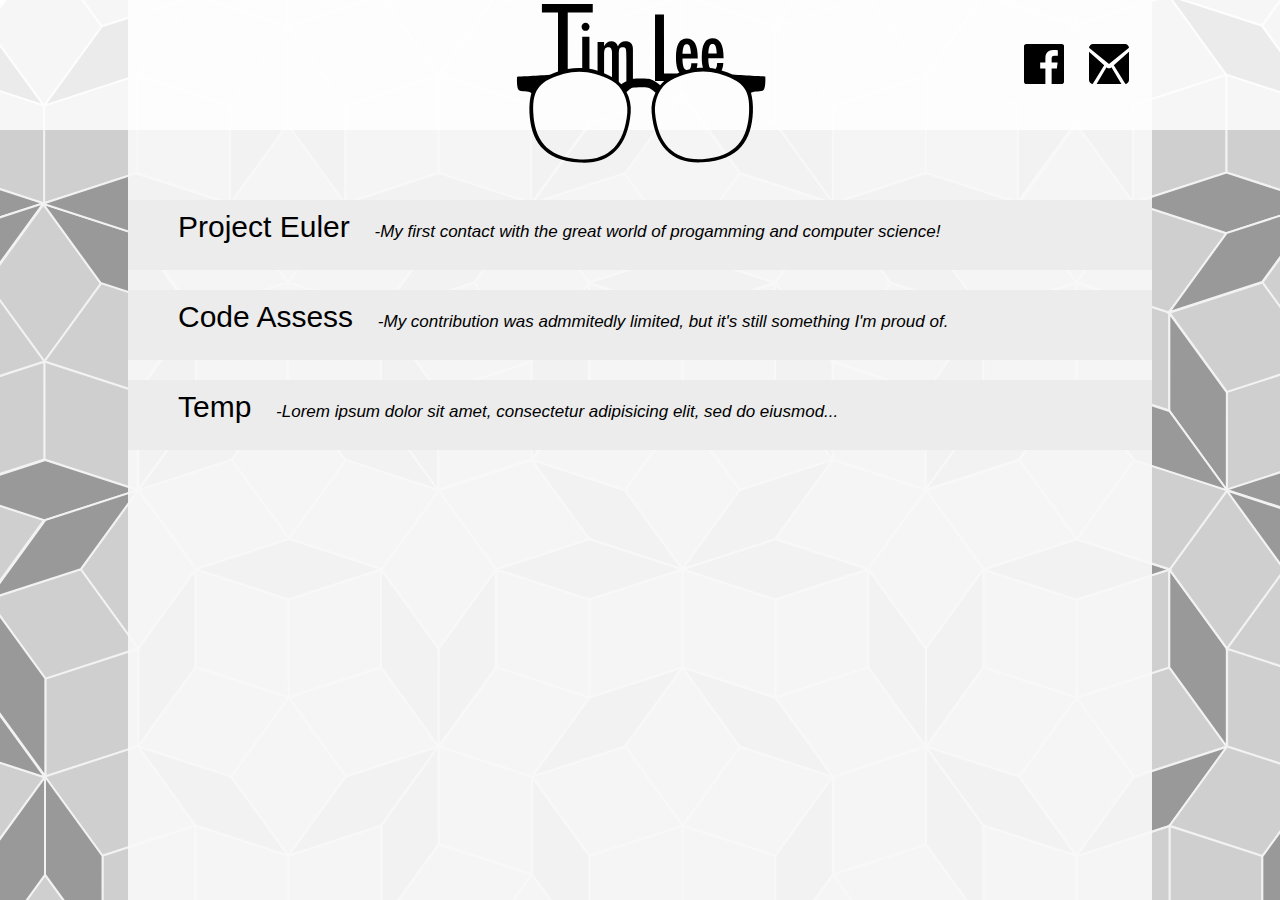
==== index.html @ 13615b74 "Added backdrop" ====
<!DOCTYPE html>
<html>
<head>
	<title>Home</title>
	<script src="jquery-1.11.2.min.js"></script>
	<script src="script.js"></script>
	<link href="stylesheet.css" rel="stylesheet" type="text/css"/>
</head>
<body>
	<div class="heading">
		<svg class="logo" x="0px" y="0px"
			 width="370px" height="180" viewBox="0 0 150 100" style="enable-background:new 0 0 150 100;" xml:space="preserve">
		<path d="M43.188,13.348c-0.433,0.433-0.649,0.946-0.649,1.539c0,0.637,0.21,1.167,0.632,1.588c0.433,0.433,0.957,0.649,1.572,0.649
			c0.615,0,1.139-0.216,1.572-0.649c0.433-0.433,0.649-0.957,0.649-1.572c0-0.604-0.216-1.122-0.649-1.555
			c-0.433-0.433-0.945-0.649-1.538-0.649S43.654,12.916,43.188,13.348z"/>
		<path d="M144.617,42.474c0,0-10.171-0.437-18.252-1.071c-2.009-0.907-4.02-1.65-6.037-2.243c0.539-1.093,0.864-2.488,0.963-4.204
			h-3.456c0,1.621-0.302,2.736-0.904,3.347c-1.012-0.202-2.027-0.345-3.044-0.459c-0.627-1.026-0.945-2.828-0.945-5.432h8.485v-0.466
			c0-7.093-2.014-10.64-6.039-10.64c-2.07,0-3.601,0.854-4.592,2.563c-0.99,1.708-1.485,4.336-1.485,7.882
			c0,1.787,0.12,3.327,0.359,4.622c0.082,0.442,0.185,0.849,0.298,1.238c-1.144,0.003-2.293,0.087-3.445,0.21
			c0.216-0.803,0.369-1.696,0.428-2.722h-3.456c0,1.649-0.314,2.771-0.938,3.375c-0.595,0.136-1.19,0.291-1.788,0.461
			c-1.438-0.325-2.167-2.437-2.167-6.38h8.485v-0.466c0-7.094-2.013-10.64-6.039-10.64c-2.07,0-3.601,0.854-4.592,2.563
			c-0.99,1.709-1.485,4.337-1.485,7.883c0,1.787,0.12,3.327,0.359,4.622c0.24,1.294,0.611,2.362,1.117,3.204
			c0.125,0.208,0.258,0.402,0.398,0.583c-0.382,0.155-0.762,0.298-1.146,0.468h-7.383V8.088h-4.971v36.891h5.133
			c-0.815,0.699-1.568,1.49-2.265,2.342c-1.02-0.814-4.312-3.315-6.56-3.552c-2.119-0.223-6.303-0.256-8.581-0.026V27.226
			c0-1.404-0.363-2.467-1.092-3.188c-0.728-0.721-1.781-1.082-3.161-1.082c-1.772,0-3.14,0.909-4.102,2.727
			c-0.646-1.818-1.874-2.727-3.684-2.727c-1.658,0-2.988,0.909-3.987,2.727v-2.407h-3.627v16.057c-1.51-0.472-3.01-0.83-4.503-1.087
			v-17.83h-4.022v17.381c-2.7-0.135-5.377,0.055-8.039,0.549V6.989h13.897V2.163H20.51v4.827h8.937v32.763
			c-1.507,0.505-3.011,1.097-4.513,1.775c-8.081,0.634-18.252,1.071-18.252,1.071s-0.376,6.146,0.967,7.465
			c1.197,1.172,5.318,0.361,6.996,1.575c-0.761,2.858-1.27,6.641-1.069,10.812c0.725,15.077,7.284,26.661,28.009,27.875
			c16.141,0.944,26.57-8.118,28.266-27.875c0.326-3.826-0.57-7.828-2.349-11.298c1.042-0.968,2.557-2.27,3.283-2.385
			c2.174-0.346,6.628-0.387,8.806-0.062c0.848,0.126,2.83,1.701,4.011,2.694c-1.652,3.382-2.468,7.237-2.153,10.926
			c1.695,19.757,12.125,28.819,28.266,27.875c20.725-1.214,27.283-12.798,28.008-27.875c0.201-4.172-0.307-7.953-1.067-10.812
			c1.677-1.214,5.799-0.403,6.995-1.575C144.994,48.62,144.617,42.474,144.617,42.474z M113.66,25.578
			c0.323-0.738,0.867-1.106,1.631-1.106c0.751,0,1.294,0.368,1.632,1.106c0.323,0.66,0.562,2.045,0.717,4.155h-4.698
			C113.098,27.623,113.336,26.237,113.66,25.578z M99.319,25.723c0.323-0.738,0.867-1.107,1.631-1.107
			c0.751,0,1.295,0.369,1.632,1.107c0.323,0.66,0.562,2.045,0.718,4.155h-4.699C98.757,27.768,98.995,26.382,99.319,25.723z
			 M63.213,29.934c0-1.442,0.152-2.419,0.456-2.933c0.316-0.527,0.911-0.79,1.785-0.79c0.771,0,1.291,0.257,1.557,0.77
			c0.278,0.502,0.418,1.486,0.418,6.074v12.12c-1.047,0.568-2.087,1.192-2.85,1.666c-0.433-0.487-0.891-0.943-1.365-1.376V29.934z
			 M55.049,29.934c0-1.354,0.176-2.313,0.532-2.878c0.354-0.563,0.948-0.845,1.784-0.845c0.393,0,0.722,0.065,0.987,0.197
			c0.266,0.132,0.481,0.342,0.645,0.63c0.165,0.289,0.282,0.67,0.352,1.147c0.07,0.477,0.104,1.06,0.104,1.749V42.74l0.43,0.357
			c-1.624-0.937-3.235-1.744-4.834-2.424V29.934z M67.95,62.491c-1.573,18.467-11.258,26.938-26.243,26.055
			c-19.242-1.135-25.332-11.963-26.005-26.055c-0.332-6.93,0.781-11.262,3.381-14.332c0.094-0.1,0.183-0.206,0.28-0.299
			c0.569-0.547,1.219-1.154,1.894-1.752c0.905-0.686,1.916-1.304,3.043-1.878c11.411-5.805,22.486-6.149,35.095,0.567
			C65.15,47.862,68.53,55.642,67.95,62.491z M135.598,62.366c-0.672,14.092-6.762,24.92-26.004,26.055
			c-14.986,0.883-24.67-7.588-26.244-26.055c-0.58-6.85,2.801-14.629,8.555-17.694c12.609-6.716,23.686-6.372,35.096-0.567
			c1.127,0.574,2.139,1.192,3.043,1.878c0.676,0.598,1.324,1.205,1.895,1.752c0.098,0.093,0.186,0.199,0.279,0.299
			C134.816,51.104,135.93,55.437,135.598,62.366z"/>
		</svg>
		
		<a href="https://facebook.com" target="_blank" style="text-decoration:none">
		<svg class="icon" x="0px" y="0px" width="40px" height="40px" viewBox="0 0 50 50" enable-background="new 0 0 266.893 266.895" xml:space="preserve">
			<path id="Blue_1_" fill="#000000" d="M47.297,50.059c1.524,0,2.762-1.237,2.762-2.762V2.763C50.059,1.237,48.821,0,47.297,0H2.763
				C1.236,0,0,1.237,0,2.763v44.534c0,1.524,1.236,2.762,2.763,2.762H47.297z"/>
			<path id="f" fill="#FFFFFF" d="M34.54,50.059V30.674h6.507l0.975-7.555H34.54v-4.824c0-2.187,0.607-3.678,3.745-3.678l3.998-0.001
				V7.858c-0.69-0.092-3.065-0.297-5.827-0.297c-5.769,0-9.719,3.521-9.719,9.986v5.572h-6.522v7.555h6.522v19.385H34.54z"/>
		</svg>
		</a>
		
		<svg class="icon" width="40px" height="40px" x="0px" y="0px" viewBox="0 0 50 50" enable-background="new 0 0 50 50" xml:space="preserve">

		<g>
			<path d="M50,45c0,2.75-2.25,5-5,5H5c-2.75,0-5-2.25-5-5V5c0-2.75,2.25-5,5-5h40c2.75,0,5,2.25,5,5V45z"/>
		</g>
		<path fill="#FFFFFF" d="M50,9.602L49.998,4.6L24.99,25.082L-0.001,4.6v5.002L19,26.5L4.609,50h4.898l12.388-20.994
			c0.583,0.742,1.85,1.389,3.105,1.389c1.451,0,2.748-0.939,3.074-1.402L40.5,49.998h5.041L31,26.5L50,9.602z"/>
		</svg>
		
	</div>
	<div class="content">
	</div>
	<div id="one" class="section">
		<span class="title">Project Euler</span> -My first contact with the great world of progamming and computer science!
	</div>
	<div id="subOne" class="subsection">
		<script class="gist" src="https://gist.github.com/TimLeeTY/25d70cd4b3f6c89ab9db.js"></script>
		<p class="subtext">
			Lorem ipsum dolor sit amet, consectetur adipisicing elit, sed do eiusmod tempor incididunt ut labore et dolore magna aliqua. Ut enim ad minim veniam, quis nostrud exercitation ullamco laboris nisi ut aliquip ex ea commodo consequat. Duis aute irure dolor in reprehenderit in voluptate velit esse cillum dolore eu fugiat nulla pariatur. Excepteur sint occaecat cupidatat non proident, sunt in culpa qui officia deserunt mollit anim id est laborum.
		</p>
	</div>
	<div id="two" class="section">
		<span class="title">Code Assess</span> -My contribution was admmitedly limited, but it's still something I'm proud of.
	</div>
	<div id="subTwo" class="subsection">
		<p class="subtext">
			Lorem ipsum dolor sit amet, consectetur adipisicing elit, sed do eiusmod tempor incididunt ut labore et dolore magna aliqua. Ut enim ad minim veniam, quis nostrud exercitation ullamco laboris nisi ut aliquip ex ea commodo consequat. Duis aute irure dolor in reprehenderit in voluptate velit esse cillum dolore eu fugiat nulla pariatur. Excepteur sint occaecat cupidatat non proident, sunt in culpa qui officia deserunt mollit anim id est laborum.
		</p>
	</div>
	<div id="three" class="section">
		<span class="title">Temp</span> -Lorem ipsum dolor sit amet, consectetur adipisicing elit, sed do eiusmod...
	</div>
	<div id="subThree" class="subsection">
		<p class="subtext">
			Lorem ipsum dolor sit amet, consectetur adipisicing elit, sed do eiusmod tempor incididunt ut labore et dolore magna aliqua. Ut enim ad minim veniam, quis nostrud exercitation ullamco laboris nisi ut aliquip ex ea commodo consequat. Duis aute irure dolor in reprehenderit in voluptate velit esse cillum dolore eu fugiat nulla pariatur. Excepteur sint occaecat cupidatat non proident, sunt in culpa qui officia deserunt mollit anim id est laborum.
		</p>
	</div>
	

</body>	
</html>
---- stylesheet.css ----
body{
	 background-image:url("backdrop.svg");
	 background-size:;
	 margin:0px;
	 color:rgba(0,0,0);
	 
}
div.heading {
	background-color: rgba(255,255,255,0.8);
	height: 100px;
	width: 100%;
	text-align: right;
	font-family: 'Lobster' , Cursive;
	font-size:60px;
	color:rgba(0,0,0);
	padding-top:30px;
	position:fixed;
	top:0 ;
	z-index:1;
}

svg.logo {
	position:fixed;
	z-index:2;
	left:0;
	right:0;
	margin:auto;
	top:0;
}
svg.icon{
	z-index:2;
	position:relative;
	right:11%;
	margin-right:10px;

}
div.content{
	z-index:0;
	width:80%;
	height:100%;
	position:fixed;
	left:0;
	right:0;	
	top:0;
	margin:auto;
	background-color:rgba(248,248,248,0.94);
}
div.section{
	background-color: #ECECEC;
	height: 60px;
	width:80%;
	font-family: Sans-Serif;
	font-style: italic;
	font-size: 17px;
	padding:10px 0px 0px 0px;
	position:relative;
	top: 180px;
	left:0;
	right:0;
	margin:auto;
	margin-top:20px;
	cursor: pointer;
}
div.subsection{
	background-color: #ECECEC;
	height: auto;
	padding:10px 0px 10px 0px;
	width:80%;
	font-family: Sans-Serif;
	font-size: 17px;
	font-style: normal;
	position:relative;
	top: 180px;
	left:0;
	right:0;
	margin:auto;
}
.gist{
	width: 800px;
	margin: auto;
}
span.title {
	font-style: normal;
	font-family: 'Futura', Sans-Serif;
	font-size: 30px;
	margin:0px 20px 0px 50px;
}
p.subtext{
	margin-right:100px;
	margin-left:50px;

}
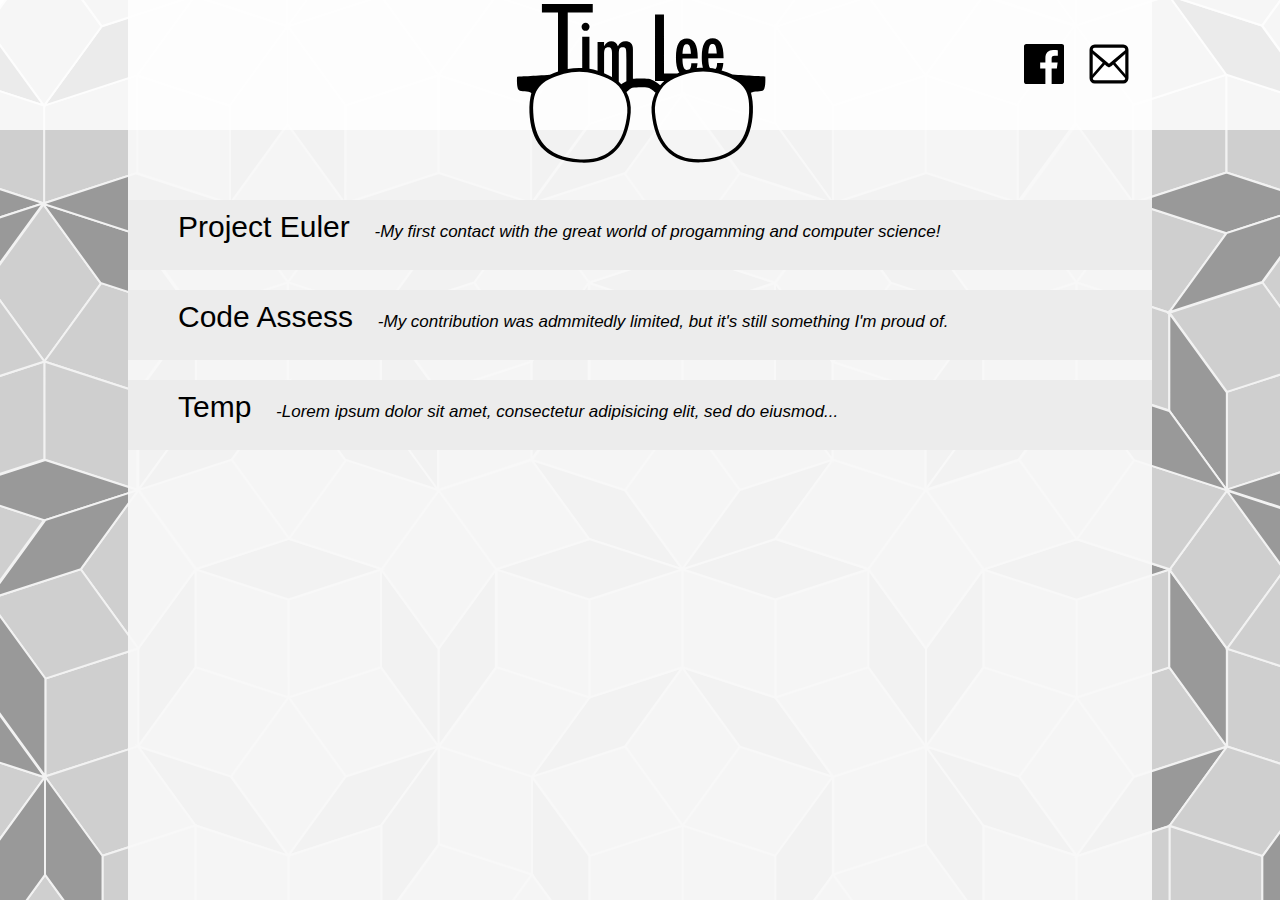
==== commit ea9cbc3c: "Mail icon change" ====
--- a/index.html
+++ b/index.html
@@ -57,13 +57,18 @@
 		</a>
 		
 		<svg class="icon" width="40px" height="40px" x="0px" y="0px" viewBox="0 0 50 50" enable-background="new 0 0 50 50" xml:space="preserve">
-
-		<g>
-			<path d="M50,45c0,2.75-2.25,5-5,5H5c-2.75,0-5-2.25-5-5V5c0-2.75,2.25-5,5-5h40c2.75,0,5,2.25,5,5V45z"/>
-		</g>
-		<path fill="#FFFFFF" d="M50,9.602L49.998,4.6L24.99,25.082L-0.001,4.6v5.002L19,26.5L4.609,50h4.898l12.388-20.994
-			c0.583,0.742,1.85,1.389,3.105,1.389c1.451,0,2.748-0.939,3.074-1.402L40.5,49.998h5.041L31,26.5L50,9.602z"/>
+			<g>
+				<path fill="#FFFFFF" d="M47.35,42.881c0,2.458-2.012,4.47-4.47,4.47H7.12c-2.458,0-4.47-2.012-4.47-4.47V7.12
+					c0-2.458,2.011-4.47,4.47-4.47h35.76c2.458,0,4.47,2.011,4.47,4.47V42.881z"/>
+				<path fill="none" stroke="#000000" stroke-width="4" stroke-miterlimit="10" d="M47.35,42.881c0,2.458-2.012,4.47-4.47,4.47H7.12
+					c-2.458,0-4.47-2.012-4.47-4.47V7.12c0-2.458,2.011-4.47,4.47-4.47h35.76c2.458,0,4.47,2.011,4.47,4.47V42.881z"/>
+			</g>
+			<path d="M32.83,23.44l14.52-12.951V6.017L25,24.781L2.649,6.017v4.472l14.52,12.951L2.047,40.846l1.213,3.52l16.618-18.854
+				c0.521,0.663,3.998,3.566,5.121,3.567l0,0c0,0,0,0,0,0l0,0l0,0c1.123-0.001,4.6-2.904,5.121-3.567l16.617,18.854l1.214-3.52
+				L32.83,23.44z"/>
+			<line x1="40.5" y1="49.998" x2="45.541" y2="49.998"/>
 		</svg>
+			
 		
 	</div>
 	<div class="content">
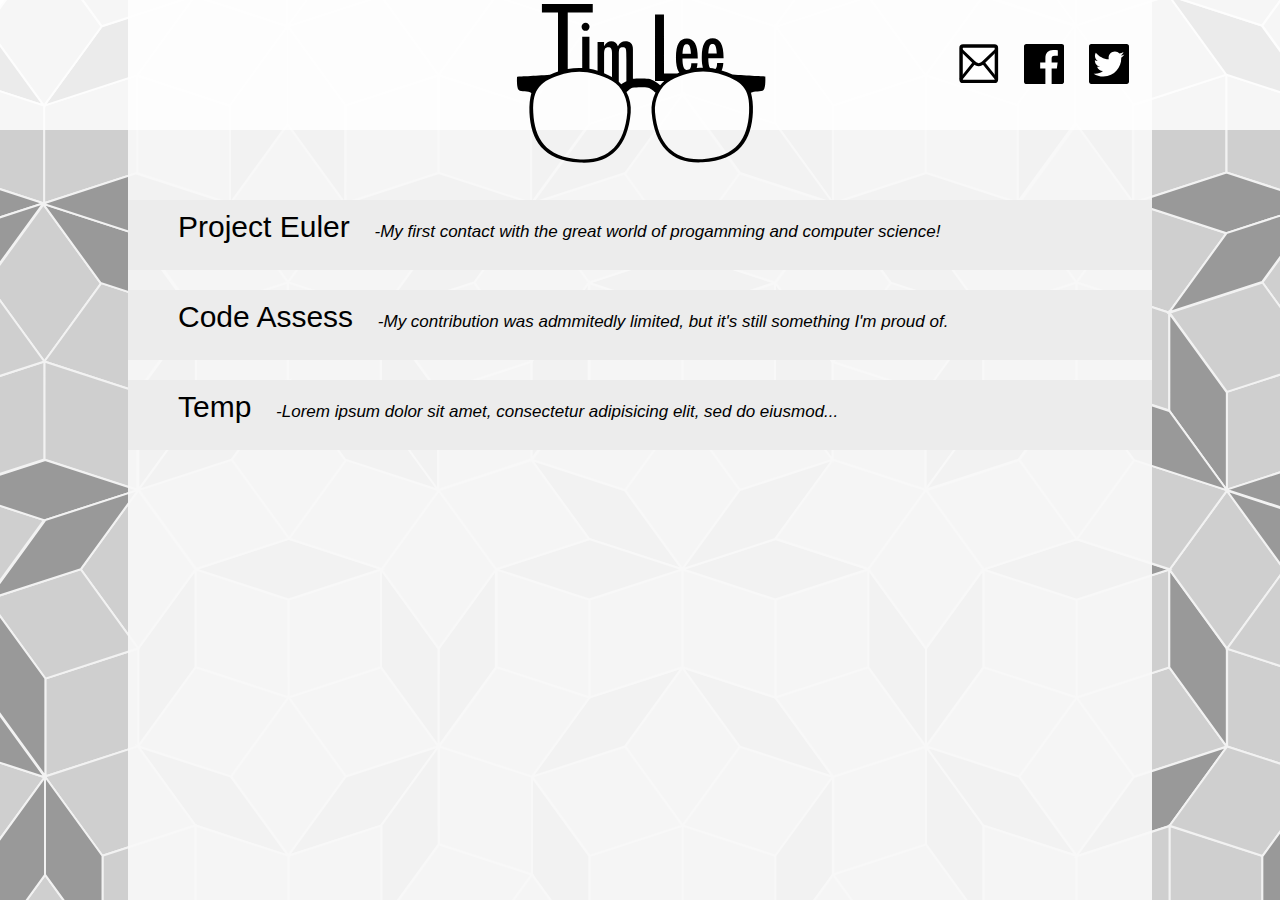
==== commit 2df0b574: "Added twitter icon" ====
--- a/index.html
+++ b/index.html
@@ -46,8 +46,20 @@
 			c1.127,0.574,2.139,1.192,3.043,1.878c0.676,0.598,1.324,1.205,1.895,1.752c0.098,0.093,0.186,0.199,0.279,0.299
 			C134.816,51.104,135.93,55.437,135.598,62.366z"/>
 		</svg>
-		
-		<a href="https://facebook.com" target="_blank" style="text-decoration:none">
+		<a href="mailto:timmylee0919@gmail.com" target="_blank" class="icon">
+		<svg class="icon" width="40px" height="40px" x="0px" y="0px" viewBox="0 0 50 50" enable-background="new 0 0 50 50" xml:space="preserve">
+			<g>
+				<path id="Blue_1_" fill="#FFFFFF" stroke="#000000" stroke-width="4.3" stroke-miterlimit="10" d="M44.332,46.691
+					c1.348,0,2.44-1.094,2.44-2.438V4.93c0-1.348-1.093-2.44-2.44-2.44H5.011c-1.349,0-2.44,1.092-2.44,2.44v39.324
+					c0,1.344,1.091,2.438,2.44,2.438H44.332z"/>
+			</g>
+			<path d="M32.829,23.461L47.902,8.79V3.724L29.201,21.603c0,0-2.566,2.362-4.529,2.421c-1.963-0.059-4.529-2.421-4.529-2.421
+				L1.442,3.724V8.79l15.073,14.671L0.817,43.178l1.26,3.987l17.251-21.358c0,0,2.448,1.951,5.316,2.007
+				c2.868-0.056,5.372-2.007,5.372-2.007l17.252,21.358l1.26-3.987L32.829,23.461z"/>
+			<line x1="40.5" y1="49.998" x2="45.541" y2="49.998"/>
+		</svg>
+		</a>
+		<a href="https://facebook.com" target="_blank" class="icon">
 		<svg class="icon" x="0px" y="0px" width="40px" height="40px" viewBox="0 0 50 50" enable-background="new 0 0 266.893 266.895" xml:space="preserve">
 			<path id="Blue_1_" fill="#000000" d="M47.297,50.059c1.524,0,2.762-1.237,2.762-2.762V2.763C50.059,1.237,48.821,0,47.297,0H2.763
 				C1.236,0,0,1.237,0,2.763v44.534c0,1.524,1.236,2.762,2.763,2.762H47.297z"/>
@@ -55,20 +67,21 @@
 				V7.858c-0.69-0.092-3.065-0.297-5.827-0.297c-5.769,0-9.719,3.521-9.719,9.986v5.572h-6.522v7.555h6.522v19.385H34.54z"/>
 		</svg>
 		</a>
+		<svg class="icon" width="40px" height="40px" x="0px" y="0px" viewBox="0 0 200 200" enable-background="new 0 0 50 50" xml:space="preserve">
+		<path id="Blue_1_" fill="#000000" d="M188.967,200c6.086,0,11.033-4.939,11.033-11.034V11.04C200,4.941,195.053,0,188.967,0H11.04
+			C4.939,0,0,4.941,0,11.04v177.926C0,195.061,4.939,200,11.04,200H188.967z"/>
+		<path fill="#FFFFFF" d="M176.788,52.369c-5.65,2.506-11.723,4.2-18.096,4.961c6.506-3.899,11.5-10.074,13.854-17.432
+			c-6.088,3.611-12.83,6.233-20.008,7.646c-5.748-6.124-13.936-9.95-22.998-9.95c-17.402,0-31.508,14.107-31.508,31.507
+			c0,2.47,0.277,4.874,0.814,7.18C72.66,74.969,49.443,62.425,33.904,43.362c-2.712,4.653-4.266,10.066-4.266,15.84
+			c0,10.931,5.562,20.575,14.017,26.226c-5.165-0.164-10.023-1.581-14.271-3.941c-0.002,0.132-0.003,0.263-0.003,0.396
+			c0,15.266,10.861,28.002,25.275,30.896c-2.645,0.719-5.428,1.104-8.302,1.104c-2.03,0-4.004-0.197-5.928-0.564
+			c4.009,12.518,15.646,21.627,29.433,21.883c-10.783,8.449-24.369,13.486-39.13,13.486c-2.543,0-5.051-0.148-7.516-0.439
+			c13.944,8.939,30.506,14.156,48.298,14.156c57.957,0,89.646-48.012,89.646-89.648c0-1.366-0.029-2.726-0.09-4.076
+			C167.222,64.237,172.563,58.688,176.788,52.369z"/>
+		</svg>
 		
-		<svg class="icon" width="40px" height="40px" x="0px" y="0px" viewBox="0 0 50 50" enable-background="new 0 0 50 50" xml:space="preserve">
-			<g>
-				<path fill="#FFFFFF" d="M47.35,42.881c0,2.458-2.012,4.47-4.47,4.47H7.12c-2.458,0-4.47-2.012-4.47-4.47V7.12
-					c0-2.458,2.011-4.47,4.47-4.47h35.76c2.458,0,4.47,2.011,4.47,4.47V42.881z"/>
-				<path fill="none" stroke="#000000" stroke-width="4" stroke-miterlimit="10" d="M47.35,42.881c0,2.458-2.012,4.47-4.47,4.47H7.12
-					c-2.458,0-4.47-2.012-4.47-4.47V7.12c0-2.458,2.011-4.47,4.47-4.47h35.76c2.458,0,4.47,2.011,4.47,4.47V42.881z"/>
-			</g>
-			<path d="M32.83,23.44l14.52-12.951V6.017L25,24.781L2.649,6.017v4.472l14.52,12.951L2.047,40.846l1.213,3.52l16.618-18.854
-				c0.521,0.663,3.998,3.566,5.121,3.567l0,0c0,0,0,0,0,0l0,0l0,0c1.123-0.001,4.6-2.904,5.121-3.567l16.617,18.854l1.214-3.52
-				L32.83,23.44z"/>
-			<line x1="40.5" y1="49.998" x2="45.541" y2="49.998"/>
-		</svg>
-			
+		
+		
 		
 	</div>
 	<div class="content">
--- a/stylesheet.css
+++ b/stylesheet.css
@@ -32,7 +32,9 @@
 	position:relative;
 	right:11%;
 	margin-right:10px;
-
+}
+a.icon{
+	text-decoration:none;
 }
 div.content{
 	z-index:0;
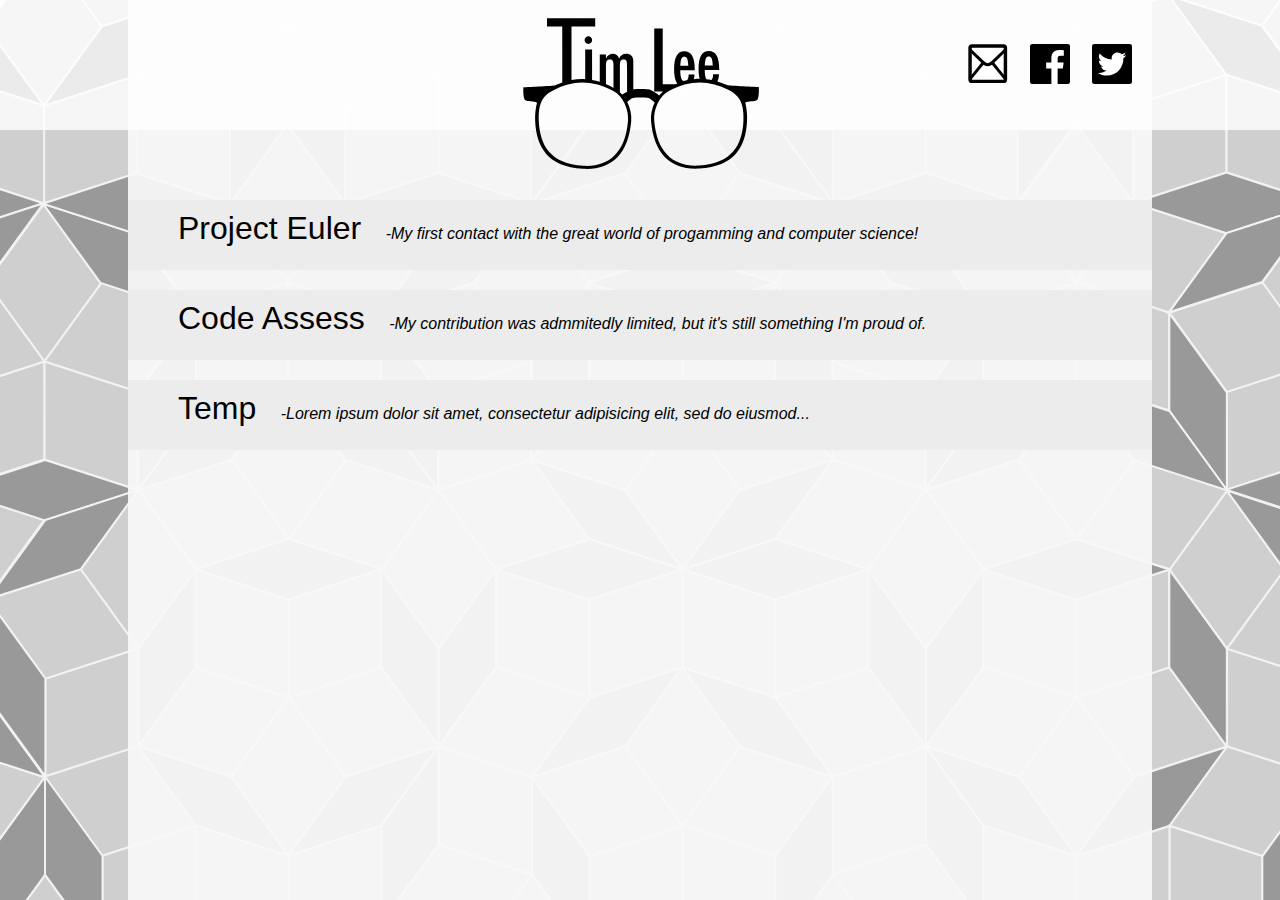
==== commit 1a2a29a0: "em font size" ====
--- a/index.html
+++ b/index.html
@@ -9,7 +9,7 @@
 <body>
 	<div class="heading">
 		<svg class="logo" x="0px" y="0px"
-			 width="370px" height="180" viewBox="0 0 150 100" style="enable-background:new 0 0 150 100;" xml:space="preserve">
+			 width="20%" height="180" viewBox="0 0 150 100" style="enable-background:new 0 0 150 100;" xml:space="preserve">
 		<path d="M43.188,13.348c-0.433,0.433-0.649,0.946-0.649,1.539c0,0.637,0.21,1.167,0.632,1.588c0.433,0.433,0.957,0.649,1.572,0.649
 			c0.615,0,1.139-0.216,1.572-0.649c0.433-0.433,0.649-0.957,0.649-1.572c0-0.604-0.216-1.122-0.649-1.555
 			c-0.433-0.433-0.945-0.649-1.538-0.649S43.654,12.916,43.188,13.348z"/>
@@ -49,7 +49,7 @@
 		<a href="mailto:timmylee0919@gmail.com" target="_blank" class="icon">
 		<svg class="icon" width="40px" height="40px" x="0px" y="0px" viewBox="0 0 50 50" enable-background="new 0 0 50 50" xml:space="preserve">
 			<g>
-				<path id="Blue_1_" fill="#FFFFFF" stroke="#000000" stroke-width="4.3" stroke-miterlimit="10" d="M44.332,46.691
+				<path fill="#FFFFFF" stroke="#000000" stroke-width="4.3" stroke-miterlimit="10" d="M44.332,46.691
 					c1.348,0,2.44-1.094,2.44-2.438V4.93c0-1.348-1.093-2.44-2.44-2.44H5.011c-1.349,0-2.44,1.092-2.44,2.44v39.324
 					c0,1.344,1.091,2.438,2.44,2.438H44.332z"/>
 			</g>
@@ -61,23 +61,23 @@
 		</a>
 		<a href="https://facebook.com" target="_blank" class="icon">
 		<svg class="icon" x="0px" y="0px" width="40px" height="40px" viewBox="0 0 50 50" enable-background="new 0 0 266.893 266.895" xml:space="preserve">
-			<path id="Blue_1_" fill="#000000" d="M47.297,50.059c1.524,0,2.762-1.237,2.762-2.762V2.763C50.059,1.237,48.821,0,47.297,0H2.763
+			<path fill="#000000" d="M47.297,50.059c1.524,0,2.762-1.237,2.762-2.762V2.763C50.059,1.237,48.821,0,47.297,0H2.763
 				C1.236,0,0,1.237,0,2.763v44.534c0,1.524,1.236,2.762,2.763,2.762H47.297z"/>
 			<path id="f" fill="#FFFFFF" d="M34.54,50.059V30.674h6.507l0.975-7.555H34.54v-4.824c0-2.187,0.607-3.678,3.745-3.678l3.998-0.001
 				V7.858c-0.69-0.092-3.065-0.297-5.827-0.297c-5.769,0-9.719,3.521-9.719,9.986v5.572h-6.522v7.555h6.522v19.385H34.54z"/>
 		</svg>
 		</a>
 		<svg class="icon" width="40px" height="40px" x="0px" y="0px" viewBox="0 0 200 200" enable-background="new 0 0 50 50" xml:space="preserve">
-		<path id="Blue_1_" fill="#000000" d="M188.967,200c6.086,0,11.033-4.939,11.033-11.034V11.04C200,4.941,195.053,0,188.967,0H11.04
+		<path fill="#000000" d="M188.967,200c6.086,0,11.033-4.939,11.033-11.034V11.04C200,4.941,195.053,0,188.967,0H11.04
 			C4.939,0,0,4.941,0,11.04v177.926C0,195.061,4.939,200,11.04,200H188.967z"/>
-		<path fill="#FFFFFF" d="M176.788,52.369c-5.65,2.506-11.723,4.2-18.096,4.961c6.506-3.899,11.5-10.074,13.854-17.432
-			c-6.088,3.611-12.83,6.233-20.008,7.646c-5.748-6.124-13.936-9.95-22.998-9.95c-17.402,0-31.508,14.107-31.508,31.507
-			c0,2.47,0.277,4.874,0.814,7.18C72.66,74.969,49.443,62.425,33.904,43.362c-2.712,4.653-4.266,10.066-4.266,15.84
-			c0,10.931,5.562,20.575,14.017,26.226c-5.165-0.164-10.023-1.581-14.271-3.941c-0.002,0.132-0.003,0.263-0.003,0.396
-			c0,15.266,10.861,28.002,25.275,30.896c-2.645,0.719-5.428,1.104-8.302,1.104c-2.03,0-4.004-0.197-5.928-0.564
-			c4.009,12.518,15.646,21.627,29.433,21.883c-10.783,8.449-24.369,13.486-39.13,13.486c-2.543,0-5.051-0.148-7.516-0.439
-			c13.944,8.939,30.506,14.156,48.298,14.156c57.957,0,89.646-48.012,89.646-89.648c0-1.366-0.029-2.726-0.09-4.076
-			C167.222,64.237,172.563,58.688,176.788,52.369z"/>
+		<path fill="#FFFFFF" d="M171.258,55.799c-5.243,2.326-10.878,3.898-16.792,4.604c6.037-3.619,10.671-9.349,12.855-16.176
+			c-5.649,3.351-11.906,5.784-18.567,7.095c-5.334-5.683-12.932-9.233-21.342-9.233c-16.148,0-29.238,13.091-29.238,29.237
+			c0,2.292,0.257,4.523,0.756,6.663c-24.3-1.218-45.845-12.859-60.265-30.548c-2.517,4.318-3.959,9.341-3.959,14.699
+			c0,10.144,5.162,19.093,13.007,24.336c-4.792-0.152-9.301-1.467-13.243-3.657c-0.002,0.122-0.003,0.244-0.003,0.367
+			c0,14.167,10.079,25.985,23.455,28.672c-2.454,0.667-5.037,1.023-7.704,1.023c-1.884,0-3.716-0.183-5.501-0.523
+			c3.721,11.616,14.519,20.069,27.313,20.307c-10.007,7.841-22.614,12.515-36.312,12.515c-2.36,0-4.688-0.138-6.975-0.407
+			c12.939,8.295,28.309,13.137,44.819,13.137c53.783,0,83.19-44.554,83.19-83.192c0-1.268-0.027-2.529-0.084-3.782
+			C162.381,66.813,167.338,61.663,171.258,55.799z"/>
 		</svg>
 		
 		
--- a/stylesheet.css
+++ b/stylesheet.css
@@ -25,13 +25,13 @@
 	left:0;
 	right:0;
 	margin:auto;
-	top:0;
+	top:10px;
 }
 svg.icon{
 	z-index:2;
 	position:relative;
 	right:11%;
-	margin-right:10px;
+	margin-right:7px;
 }
 a.icon{
 	text-decoration:none;
@@ -53,7 +53,7 @@
 	width:80%;
 	font-family: Sans-Serif;
 	font-style: italic;
-	font-size: 17px;
+	font-size: 1em;
 	padding:10px 0px 0px 0px;
 	position:relative;
 	top: 180px;
@@ -63,13 +63,19 @@
 	margin-top:20px;
 	cursor: pointer;
 }
+span.title {
+	font-style: normal;
+	font-family: 'Futura', Sans-Serif;
+	font-size: 2em;
+	margin:0px 20px 0px 50px;
+}
 div.subsection{
 	background-color: #ECECEC;
 	height: auto;
 	padding:10px 0px 10px 0px;
 	width:80%;
 	font-family: Sans-Serif;
-	font-size: 17px;
+	font-size: 1em;
 	font-style: normal;
 	position:relative;
 	top: 180px;
@@ -78,15 +84,10 @@
 	margin:auto;
 }
 .gist{
-	width: 800px;
+	width: 70%;
 	margin: auto;
 }
-span.title {
-	font-style: normal;
-	font-family: 'Futura', Sans-Serif;
-	font-size: 30px;
-	margin:0px 20px 0px 50px;
-}
+
 p.subtext{
 	margin-right:100px;
 	margin-left:50px;
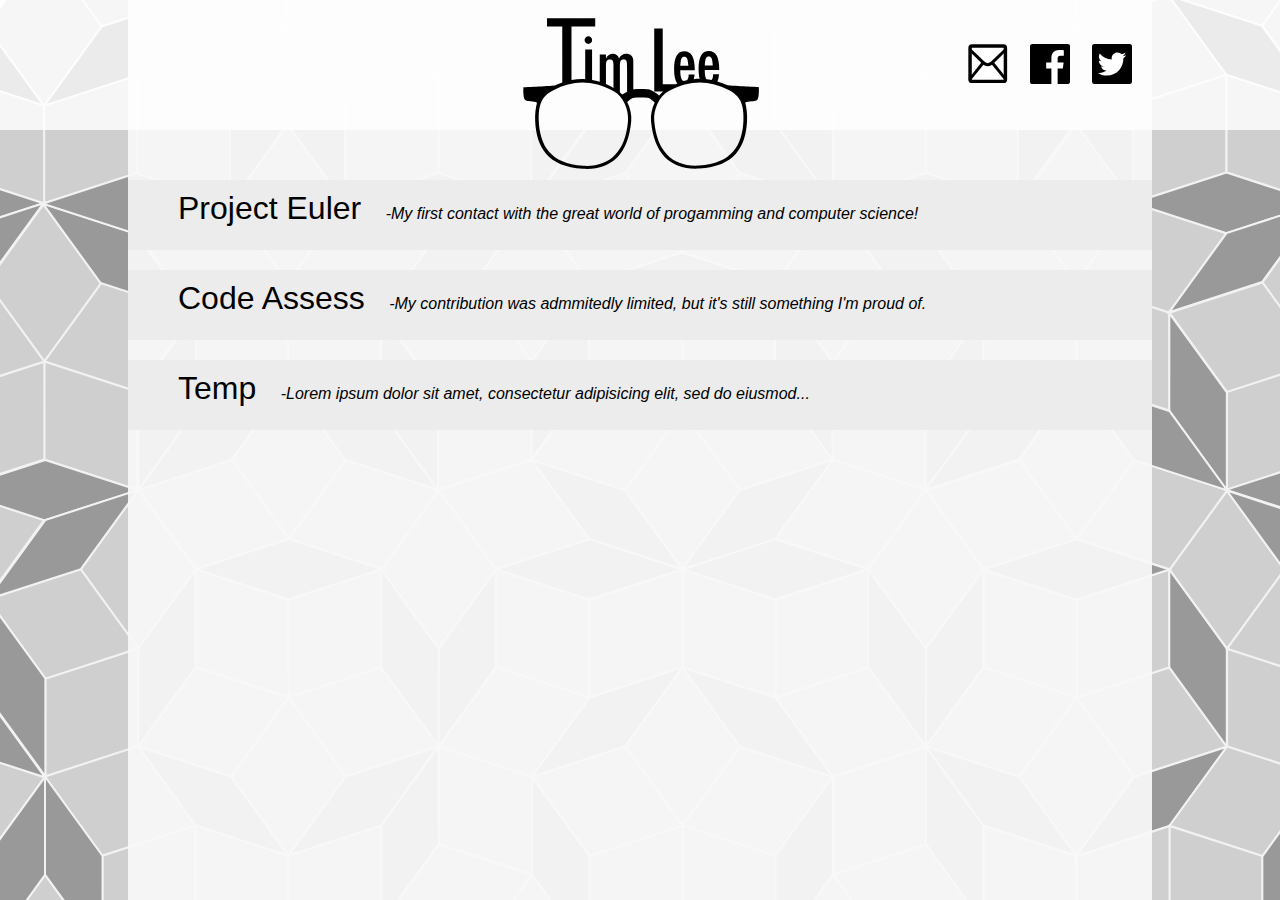
==== commit 74fcf914: "Fixed scaling issues" ====
--- a/index.html
+++ b/index.html
@@ -8,8 +8,7 @@
 </head>
 <body>
 	<div class="heading">
-		<svg class="logo" x="0px" y="0px"
-			 width="20%" height="180" viewBox="0 0 150 100" style="enable-background:new 0 0 150 100;" xml:space="preserve">
+		<svg class="logo" x="0px" y="0px" width="20%" height="180" viewBox="0 0 150 100" style="enable-background:new 0 0 150 100;" xml:space="preserve">
 		<path d="M43.188,13.348c-0.433,0.433-0.649,0.946-0.649,1.539c0,0.637,0.21,1.167,0.632,1.588c0.433,0.433,0.957,0.649,1.572,0.649
 			c0.615,0,1.139-0.216,1.572-0.649c0.433-0.433,0.649-0.957,0.649-1.572c0-0.604-0.216-1.122-0.649-1.555
 			c-0.433-0.433-0.945-0.649-1.538-0.649S43.654,12.916,43.188,13.348z"/>
@@ -78,39 +77,36 @@
 			c3.721,11.616,14.519,20.069,27.313,20.307c-10.007,7.841-22.614,12.515-36.312,12.515c-2.36,0-4.688-0.138-6.975-0.407
 			c12.939,8.295,28.309,13.137,44.819,13.137c53.783,0,83.19-44.554,83.19-83.192c0-1.268-0.027-2.529-0.084-3.782
 			C162.381,66.813,167.338,61.663,171.258,55.799z"/>
-		</svg>
-		
-		
-		
-		
+		</svg>		
 	</div>
 	<div class="content">
+		<div id="one" class="section" style="margin-top:180px">
+			<span class="title">Project Euler</span> -My first contact with the great world of progamming and computer science!
+		</div>
+		<div id="subOne" class="subsection">
+			<script class="gist" src="https://gist.github.com/TimLeeTY/25d70cd4b3f6c89ab9db.js"></script>
+			<p class="subtext">
+				Lorem ipsum dolor sit amet, consectetur adipisicing elit, sed do eiusmod tempor incididunt ut labore et dolore magna aliqua. Ut enim ad minim veniam, quis nostrud exercitation ullamco laboris nisi ut aliquip ex ea commodo consequat. Duis aute irure dolor in reprehenderit in voluptate velit esse cillum dolore eu fugiat nulla pariatur. Excepteur sint occaecat cupidatat non proident, sunt in culpa qui officia deserunt mollit anim id est laborum.
+			</p>
+		</div>
+		<div id="two" class="section">
+			<span class="title">Code Assess</span> -My contribution was admmitedly limited, but it's still something I'm proud of.
+		</div>
+		<div id="subTwo" class="subsection">
+			<p class="subtext">
+				Lorem ipsum dolor sit amet, consectetur adipisicing elit, sed do eiusmod tempor incididunt ut labore et dolore magna aliqua. Ut enim ad minim veniam, quis nostrud exercitation ullamco laboris nisi ut aliquip ex ea commodo consequat. Duis aute irure dolor in reprehenderit in voluptate velit esse cillum dolore eu fugiat nulla pariatur. Excepteur sint occaecat cupidatat non proident, sunt in culpa qui officia deserunt mollit anim id est laborum.
+			</p>
+		</div>
+		<div id="three" class="section">
+			<span class="title">Temp</span> -Lorem ipsum dolor sit amet, consectetur adipisicing elit, sed do eiusmod...
+		</div>
+		<div id="subThree" class="subsection">
+			<p class="subtext">
+				Lorem ipsum dolor sit amet, consectetur adipisicing elit, sed do eiusmod tempor incididunt ut labore et dolore magna aliqua. Ut enim ad minim veniam, quis nostrud exercitation ullamco laboris nisi ut aliquip ex ea commodo consequat. Duis aute irure dolor in reprehenderit in voluptate velit esse cillum dolore eu fugiat nulla pariatur. Excepteur sint occaecat cupidatat non proident, sunt in culpa qui officia deserunt mollit anim id est laborum.
+			</p>
+		</div>
 	</div>
-	<div id="one" class="section">
-		<span class="title">Project Euler</span> -My first contact with the great world of progamming and computer science!
-	</div>
-	<div id="subOne" class="subsection">
-		<script class="gist" src="https://gist.github.com/TimLeeTY/25d70cd4b3f6c89ab9db.js"></script>
-		<p class="subtext">
-			Lorem ipsum dolor sit amet, consectetur adipisicing elit, sed do eiusmod tempor incididunt ut labore et dolore magna aliqua. Ut enim ad minim veniam, quis nostrud exercitation ullamco laboris nisi ut aliquip ex ea commodo consequat. Duis aute irure dolor in reprehenderit in voluptate velit esse cillum dolore eu fugiat nulla pariatur. Excepteur sint occaecat cupidatat non proident, sunt in culpa qui officia deserunt mollit anim id est laborum.
-		</p>
-	</div>
-	<div id="two" class="section">
-		<span class="title">Code Assess</span> -My contribution was admmitedly limited, but it's still something I'm proud of.
-	</div>
-	<div id="subTwo" class="subsection">
-		<p class="subtext">
-			Lorem ipsum dolor sit amet, consectetur adipisicing elit, sed do eiusmod tempor incididunt ut labore et dolore magna aliqua. Ut enim ad minim veniam, quis nostrud exercitation ullamco laboris nisi ut aliquip ex ea commodo consequat. Duis aute irure dolor in reprehenderit in voluptate velit esse cillum dolore eu fugiat nulla pariatur. Excepteur sint occaecat cupidatat non proident, sunt in culpa qui officia deserunt mollit anim id est laborum.
-		</p>
-	</div>
-	<div id="three" class="section">
-		<span class="title">Temp</span> -Lorem ipsum dolor sit amet, consectetur adipisicing elit, sed do eiusmod...
-	</div>
-	<div id="subThree" class="subsection">
-		<p class="subtext">
-			Lorem ipsum dolor sit amet, consectetur adipisicing elit, sed do eiusmod tempor incididunt ut labore et dolore magna aliqua. Ut enim ad minim veniam, quis nostrud exercitation ullamco laboris nisi ut aliquip ex ea commodo consequat. Duis aute irure dolor in reprehenderit in voluptate velit esse cillum dolore eu fugiat nulla pariatur. Excepteur sint occaecat cupidatat non proident, sunt in culpa qui officia deserunt mollit anim id est laborum.
-		</p>
-	</div>
+	
 	
 
 </body>	
--- a/stylesheet.css
+++ b/stylesheet.css
@@ -39,29 +39,24 @@
 div.content{
 	z-index:0;
 	width:80%;
-	height:100%;
-	position:fixed;
+	min-width:50em;
+	min-height:100%;
+	position:absolute;
 	left:0;
 	right:0;	
-	top:0;
 	margin:auto;
 	background-color:rgba(248,248,248,0.94);
 }
 div.section{
 	background-color: #ECECEC;
-	height: 60px;
-	width:80%;
+	height:60px;
+	width:100%;
 	font-family: Sans-Serif;
 	font-style: italic;
 	font-size: 1em;
 	padding:10px 0px 0px 0px;
-	position:relative;
-	top: 180px;
-	left:0;
-	right:0;
-	margin:auto;
 	margin-top:20px;
-	cursor: pointer;
+	cursor:pointer;
 }
 span.title {
 	font-style: normal;
@@ -73,15 +68,11 @@
 	background-color: #ECECEC;
 	height: auto;
 	padding:10px 0px 10px 0px;
-	width:80%;
+	width:100%;
 	font-family: Sans-Serif;
 	font-size: 1em;
 	font-style: normal;
-	position:relative;
-	top: 180px;
-	left:0;
-	right:0;
-	margin:auto;
+
 }
 .gist{
 	width: 70%;
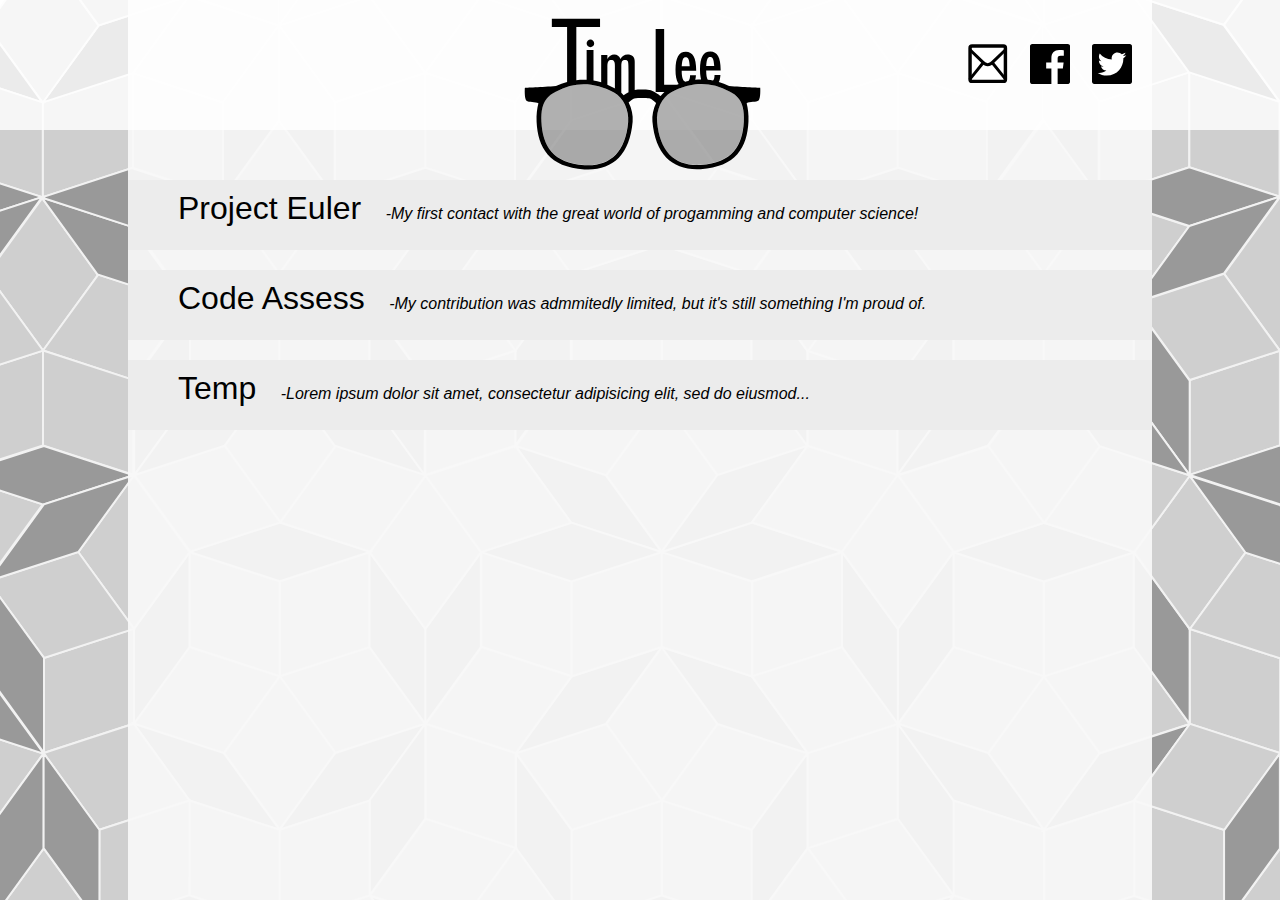
==== commit 4264e925: "Logo change" ====
--- a/index.html
+++ b/index.html
@@ -9,41 +9,48 @@
 <body>
 	<div class="heading">
 		<svg class="logo" x="0px" y="0px" width="20%" height="180" viewBox="0 0 150 100" style="enable-background:new 0 0 150 100;" xml:space="preserve">
-		<path d="M43.188,13.348c-0.433,0.433-0.649,0.946-0.649,1.539c0,0.637,0.21,1.167,0.632,1.588c0.433,0.433,0.957,0.649,1.572,0.649
+		<path d="M44.378,15.272c-0.433,0.433-0.649,0.946-0.649,1.539c0,0.637,0.21,1.167,0.632,1.588c0.433,0.433,0.957,0.649,1.572,0.649
 			c0.615,0,1.139-0.216,1.572-0.649c0.433-0.433,0.649-0.957,0.649-1.572c0-0.604-0.216-1.122-0.649-1.555
-			c-0.433-0.433-0.945-0.649-1.538-0.649S43.654,12.916,43.188,13.348z"/>
-		<path d="M144.617,42.474c0,0-10.171-0.437-18.252-1.071c-2.009-0.907-4.02-1.65-6.037-2.243c0.539-1.093,0.864-2.488,0.963-4.204
-			h-3.456c0,1.621-0.302,2.736-0.904,3.347c-1.012-0.202-2.027-0.345-3.044-0.459c-0.627-1.026-0.945-2.828-0.945-5.432h8.485v-0.466
-			c0-7.093-2.014-10.64-6.039-10.64c-2.07,0-3.601,0.854-4.592,2.563c-0.99,1.708-1.485,4.336-1.485,7.882
-			c0,1.787,0.12,3.327,0.359,4.622c0.082,0.442,0.185,0.849,0.298,1.238c-1.144,0.003-2.293,0.087-3.445,0.21
-			c0.216-0.803,0.369-1.696,0.428-2.722h-3.456c0,1.649-0.314,2.771-0.938,3.375c-0.595,0.136-1.19,0.291-1.788,0.461
-			c-1.438-0.325-2.167-2.437-2.167-6.38h8.485v-0.466c0-7.094-2.013-10.64-6.039-10.64c-2.07,0-3.601,0.854-4.592,2.563
-			c-0.99,1.709-1.485,4.337-1.485,7.883c0,1.787,0.12,3.327,0.359,4.622c0.24,1.294,0.611,2.362,1.117,3.204
-			c0.125,0.208,0.258,0.402,0.398,0.583c-0.382,0.155-0.762,0.298-1.146,0.468h-7.383V8.088h-4.971v36.891h5.133
-			c-0.815,0.699-1.568,1.49-2.265,2.342c-1.02-0.814-4.312-3.315-6.56-3.552c-2.119-0.223-6.303-0.256-8.581-0.026V27.226
+			c-0.433-0.433-0.945-0.649-1.538-0.649S44.845,14.84,44.378,15.272z"/>
+		<path d="M145.451,42.807c0,0-10.172-0.437-18.252-1.071c-2.01-0.907-4.02-1.65-6.037-2.243c0.539-1.093,0.863-2.488,0.963-4.204
+			h-3.457c0,1.621-0.301,2.736-0.904,3.347c-1.012-0.202-2.027-0.345-3.043-0.459c-0.627-1.026-0.945-2.828-0.945-5.432h8.484v-0.466
+			c0-7.093-2.014-10.64-6.039-10.64c-2.07,0-3.6,0.854-4.592,2.563c-0.99,1.708-1.484,4.336-1.484,7.882
+			c0,1.787,0.119,3.327,0.359,4.622c0.082,0.442,0.184,0.849,0.297,1.238c-1.143,0.003-2.293,0.087-3.445,0.21
+			c0.217-0.803,0.369-1.696,0.428-2.722h-3.455c0,1.649-0.314,2.771-0.939,3.375c-0.594,0.136-1.189,0.291-1.787,0.461
+			c-1.439-0.325-2.168-2.437-2.168-6.38h8.486v-0.466c0-7.094-2.014-10.64-6.039-10.64c-2.07,0-3.602,0.854-4.592,2.563
+			c-0.99,1.709-1.486,4.337-1.486,7.883c0,1.787,0.121,3.327,0.359,4.622c0.24,1.294,0.611,2.362,1.117,3.204
+			c0.125,0.208,0.258,0.402,0.398,0.583c-0.381,0.155-0.762,0.298-1.145,0.468H89.15V8.421H84.18v36.891h5.133
+			c-0.816,0.699-1.568,1.49-2.266,2.342c-1.02-0.814-4.312-3.315-6.559-3.552c-2.119-0.223-6.304-0.256-8.582-0.026V27.559
 			c0-1.404-0.363-2.467-1.092-3.188c-0.728-0.721-1.781-1.082-3.161-1.082c-1.772,0-3.14,0.909-4.102,2.727
 			c-0.646-1.818-1.874-2.727-3.684-2.727c-1.658,0-2.988,0.909-3.987,2.727v-2.407h-3.627v16.057c-1.51-0.472-3.01-0.83-4.503-1.087
-			v-17.83h-4.022v17.381c-2.7-0.135-5.377,0.055-8.039,0.549V6.989h13.897V2.163H20.51v4.827h8.937v32.763
-			c-1.507,0.505-3.011,1.097-4.513,1.775c-8.081,0.634-18.252,1.071-18.252,1.071s-0.376,6.146,0.967,7.465
-			c1.197,1.172,5.318,0.361,6.996,1.575c-0.761,2.858-1.27,6.641-1.069,10.812c0.725,15.077,7.284,26.661,28.009,27.875
-			c16.141,0.944,26.57-8.118,28.266-27.875c0.326-3.826-0.57-7.828-2.349-11.298c1.042-0.968,2.557-2.27,3.283-2.385
-			c2.174-0.346,6.628-0.387,8.806-0.062c0.848,0.126,2.83,1.701,4.011,2.694c-1.652,3.382-2.468,7.237-2.153,10.926
-			c1.695,19.757,12.125,28.819,28.266,27.875c20.725-1.214,27.283-12.798,28.008-27.875c0.201-4.172-0.307-7.953-1.067-10.812
-			c1.677-1.214,5.799-0.403,6.995-1.575C144.994,48.62,144.617,42.474,144.617,42.474z M113.66,25.578
-			c0.323-0.738,0.867-1.106,1.631-1.106c0.751,0,1.294,0.368,1.632,1.106c0.323,0.66,0.562,2.045,0.717,4.155h-4.698
-			C113.098,27.623,113.336,26.237,113.66,25.578z M99.319,25.723c0.323-0.738,0.867-1.107,1.631-1.107
-			c0.751,0,1.295,0.369,1.632,1.107c0.323,0.66,0.562,2.045,0.718,4.155h-4.699C98.757,27.768,98.995,26.382,99.319,25.723z
-			 M63.213,29.934c0-1.442,0.152-2.419,0.456-2.933c0.316-0.527,0.911-0.79,1.785-0.79c0.771,0,1.291,0.257,1.557,0.77
-			c0.278,0.502,0.418,1.486,0.418,6.074v12.12c-1.047,0.568-2.087,1.192-2.85,1.666c-0.433-0.487-0.891-0.943-1.365-1.376V29.934z
-			 M55.049,29.934c0-1.354,0.176-2.313,0.532-2.878c0.354-0.563,0.948-0.845,1.784-0.845c0.393,0,0.722,0.065,0.987,0.197
-			c0.266,0.132,0.481,0.342,0.645,0.63c0.165,0.289,0.282,0.67,0.352,1.147c0.07,0.477,0.104,1.06,0.104,1.749V42.74l0.43,0.357
-			c-1.624-0.937-3.235-1.744-4.834-2.424V29.934z M67.95,62.491c-1.573,18.467-11.258,26.938-26.243,26.055
-			c-19.242-1.135-25.332-11.963-26.005-26.055c-0.332-6.93,0.781-11.262,3.381-14.332c0.094-0.1,0.183-0.206,0.28-0.299
-			c0.569-0.547,1.219-1.154,1.894-1.752c0.905-0.686,1.916-1.304,3.043-1.878c11.411-5.805,22.486-6.149,35.095,0.567
-			C65.15,47.862,68.53,55.642,67.95,62.491z M135.598,62.366c-0.672,14.092-6.762,24.92-26.004,26.055
-			c-14.986,0.883-24.67-7.588-26.244-26.055c-0.58-6.85,2.801-14.629,8.555-17.694c12.609-6.716,23.686-6.372,35.096-0.567
-			c1.127,0.574,2.139,1.192,3.043,1.878c0.676,0.598,1.324,1.205,1.895,1.752c0.098,0.093,0.186,0.199,0.279,0.299
-			C134.816,51.104,135.93,55.437,135.598,62.366z"/>
+			v-17.83H43.73V38.13c-2.024-0.102-4.037-0.03-6.039,0.228V7.16h13.897V2.333H23.344V7.16h8.937v32.316
+			c-2.177,0.612-4.347,1.406-6.513,2.385c-8.081,0.634-18.252,1.071-18.252,1.071s-0.376,6.146,0.967,7.465
+			c1.197,1.172,5.318,0.361,6.996,1.574c-0.761,2.859-1.27,6.641-1.069,10.812c0.725,15.078,7.284,26.662,28.009,27.875
+			c16.141,0.945,26.57-8.117,28.266-27.875c0.326-3.826-0.57-7.828-2.349-11.297c1.042-0.968,2.557-2.27,3.283-2.385
+			c2.174-0.346,6.628-0.387,8.806-0.062c0.848,0.126,2.83,1.701,4.01,2.694c-1.652,3.382-2.467,7.237-2.152,10.925
+			c1.695,19.758,12.125,28.82,28.266,27.875c20.725-1.213,27.283-12.797,28.008-27.875c0.201-4.172-0.307-7.953-1.068-10.812
+			c1.678-1.214,5.799-0.403,6.996-1.575C145.828,48.953,145.451,42.807,145.451,42.807z M114.494,25.911
+			c0.322-0.738,0.867-1.106,1.631-1.106c0.75,0,1.293,0.368,1.631,1.106c0.324,0.66,0.562,2.045,0.717,4.155h-4.697
+			C113.932,27.956,114.17,26.57,114.494,25.911z M100.152,26.056c0.324-0.738,0.867-1.107,1.631-1.107
+			c0.752,0,1.295,0.369,1.633,1.107c0.322,0.66,0.562,2.045,0.717,4.155h-4.699C99.59,28.101,99.828,26.715,100.152,26.056z
+			 M55.882,30.267c0-1.354,0.176-2.313,0.532-2.878c0.354-0.563,0.948-0.845,1.784-0.845c0.393,0,0.722,0.065,0.987,0.197
+			c0.266,0.132,0.481,0.342,0.645,0.63c0.165,0.289,0.282,0.67,0.352,1.147c0.07,0.477,0.104,1.06,0.104,1.749v12.807l0.43,0.357
+			c-1.624-0.937-3.235-1.744-4.834-2.424V30.267z M68.069,62.871c-1.53,17.963-10.95,26.201-25.526,25.342
+			C23.828,87.109,17.904,76.576,17.25,62.871c-0.322-6.74,0.76-10.954,3.289-13.939c0.091-0.098,0.177-0.201,0.272-0.291
+			c0.554-0.533,1.186-1.122,1.842-1.704c0.88-0.667,1.863-1.269,2.96-1.827c11.099-5.646,21.872-5.981,34.136,0.551
+			C65.346,48.643,68.633,56.209,68.069,62.871z M68.262,45.507c-1.047,0.568-2.087,1.192-2.85,1.666
+			c-0.432-0.487-0.891-0.943-1.365-1.376V30.267c0-1.442,0.152-2.419,0.456-2.933c0.316-0.527,0.911-0.79,1.785-0.79
+			c0.771,0,1.291,0.257,1.557,0.77c0.278,0.502,0.418,1.486,0.418,6.074V45.507z M135.822,62.723
+			c-0.654,13.707-6.578,24.238-25.293,25.342c-14.578,0.859-23.996-7.381-25.527-25.342c-0.564-6.662,2.725-14.229,8.32-17.209
+			c12.266-6.533,23.039-6.198,34.137-0.552c1.096,0.558,2.08,1.16,2.959,1.827c0.658,0.582,1.289,1.171,1.844,1.704
+			c0.094,0.09,0.18,0.193,0.271,0.291C135.062,51.77,136.145,55.982,135.822,62.723z"/>
+		<path opacity="0.3" fill="#000000" d="M68.017,62.798c-1.53,17.963-10.95,26.201-25.526,25.342
+			c-18.716-1.104-24.639-11.636-25.294-25.342c-0.322-6.739,0.76-10.954,3.289-13.939c0.091-0.098,0.177-0.201,0.272-0.291
+			c0.554-0.533,1.186-1.122,1.842-1.704c0.88-0.667,1.863-1.269,2.96-1.827c11.099-5.646,21.872-5.981,34.136,0.551
+			C65.293,48.569,68.581,56.136,68.017,62.798z"/>
+		<path opacity="0.3" fill="#000000" d="M93.271,45.44c12.265-6.533,23.038-6.198,34.136-0.552c1.097,0.558,2.08,1.16,2.96,1.827
+			c0.657,0.582,1.288,1.171,1.843,1.704c0.095,0.09,0.181,0.193,0.271,0.291c2.529,2.986,3.611,7.199,3.289,13.939
+			c-0.654,13.707-6.577,24.239-25.293,25.343c-14.577,0.858-23.996-7.381-25.527-25.343C84.385,55.987,87.674,48.421,93.271,45.44z"/>
 		</svg>
 		<a href="mailto:timmylee0919@gmail.com" target="_blank" class="icon">
 		<svg class="icon" width="40px" height="40px" x="0px" y="0px" viewBox="0 0 50 50" enable-background="new 0 0 50 50" xml:space="preserve">
--- a/stylesheet.css
+++ b/stylesheet.css
@@ -1,6 +1,6 @@
 body{
 	 background-image:url("backdrop.svg");
-	 background-size:;
+	 background-size:100%;
 	 margin:0px;
 	 color:rgba(0,0,0);
 	 
@@ -37,7 +37,6 @@
 	text-decoration:none;
 }
 div.content{
-	z-index:0;
 	width:80%;
 	min-width:50em;
 	min-height:100%;
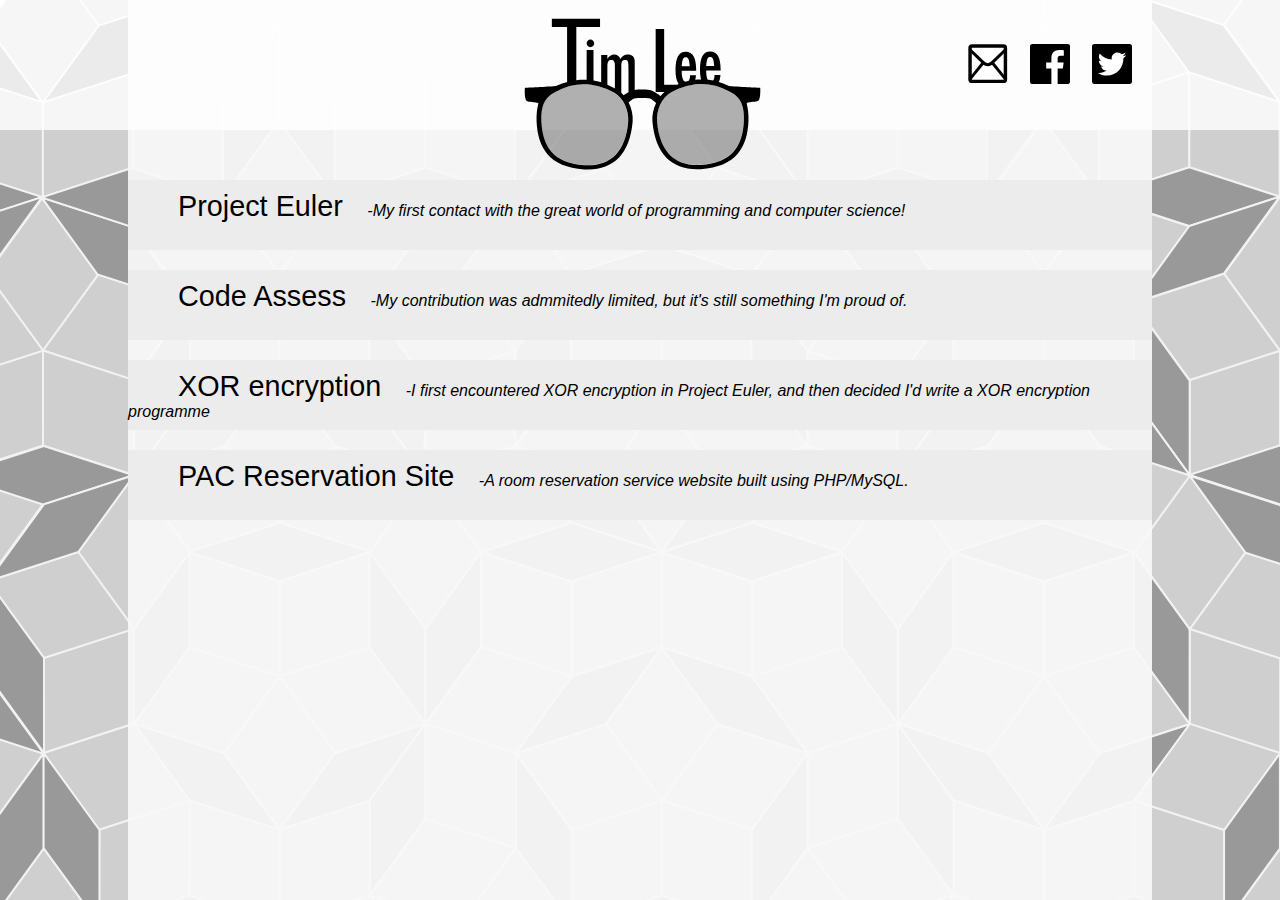
==== commit d1d9d7a9: "Updated content" ====
--- a/index.html
+++ b/index.html
@@ -9,49 +9,49 @@
 <body>
 	<div class="heading">
 		<svg class="logo" x="0px" y="0px" width="20%" height="180" viewBox="0 0 150 100" style="enable-background:new 0 0 150 100;" xml:space="preserve">
-		<path d="M44.378,15.272c-0.433,0.433-0.649,0.946-0.649,1.539c0,0.637,0.21,1.167,0.632,1.588c0.433,0.433,0.957,0.649,1.572,0.649
-			c0.615,0,1.139-0.216,1.572-0.649c0.433-0.433,0.649-0.957,0.649-1.572c0-0.604-0.216-1.122-0.649-1.555
-			c-0.433-0.433-0.945-0.649-1.538-0.649S44.845,14.84,44.378,15.272z"/>
-		<path d="M145.451,42.807c0,0-10.172-0.437-18.252-1.071c-2.01-0.907-4.02-1.65-6.037-2.243c0.539-1.093,0.863-2.488,0.963-4.204
-			h-3.457c0,1.621-0.301,2.736-0.904,3.347c-1.012-0.202-2.027-0.345-3.043-0.459c-0.627-1.026-0.945-2.828-0.945-5.432h8.484v-0.466
-			c0-7.093-2.014-10.64-6.039-10.64c-2.07,0-3.6,0.854-4.592,2.563c-0.99,1.708-1.484,4.336-1.484,7.882
-			c0,1.787,0.119,3.327,0.359,4.622c0.082,0.442,0.184,0.849,0.297,1.238c-1.143,0.003-2.293,0.087-3.445,0.21
-			c0.217-0.803,0.369-1.696,0.428-2.722h-3.455c0,1.649-0.314,2.771-0.939,3.375c-0.594,0.136-1.189,0.291-1.787,0.461
-			c-1.439-0.325-2.168-2.437-2.168-6.38h8.486v-0.466c0-7.094-2.014-10.64-6.039-10.64c-2.07,0-3.602,0.854-4.592,2.563
-			c-0.99,1.709-1.486,4.337-1.486,7.883c0,1.787,0.121,3.327,0.359,4.622c0.24,1.294,0.611,2.362,1.117,3.204
-			c0.125,0.208,0.258,0.402,0.398,0.583c-0.381,0.155-0.762,0.298-1.145,0.468H89.15V8.421H84.18v36.891h5.133
-			c-0.816,0.699-1.568,1.49-2.266,2.342c-1.02-0.814-4.312-3.315-6.559-3.552c-2.119-0.223-6.304-0.256-8.582-0.026V27.559
-			c0-1.404-0.363-2.467-1.092-3.188c-0.728-0.721-1.781-1.082-3.161-1.082c-1.772,0-3.14,0.909-4.102,2.727
-			c-0.646-1.818-1.874-2.727-3.684-2.727c-1.658,0-2.988,0.909-3.987,2.727v-2.407h-3.627v16.057c-1.51-0.472-3.01-0.83-4.503-1.087
-			v-17.83H43.73V38.13c-2.024-0.102-4.037-0.03-6.039,0.228V7.16h13.897V2.333H23.344V7.16h8.937v32.316
-			c-2.177,0.612-4.347,1.406-6.513,2.385c-8.081,0.634-18.252,1.071-18.252,1.071s-0.376,6.146,0.967,7.465
-			c1.197,1.172,5.318,0.361,6.996,1.574c-0.761,2.859-1.27,6.641-1.069,10.812c0.725,15.078,7.284,26.662,28.009,27.875
-			c16.141,0.945,26.57-8.117,28.266-27.875c0.326-3.826-0.57-7.828-2.349-11.297c1.042-0.968,2.557-2.27,3.283-2.385
-			c2.174-0.346,6.628-0.387,8.806-0.062c0.848,0.126,2.83,1.701,4.01,2.694c-1.652,3.382-2.467,7.237-2.152,10.925
-			c1.695,19.758,12.125,28.82,28.266,27.875c20.725-1.213,27.283-12.797,28.008-27.875c0.201-4.172-0.307-7.953-1.068-10.812
-			c1.678-1.214,5.799-0.403,6.996-1.575C145.828,48.953,145.451,42.807,145.451,42.807z M114.494,25.911
-			c0.322-0.738,0.867-1.106,1.631-1.106c0.75,0,1.293,0.368,1.631,1.106c0.324,0.66,0.562,2.045,0.717,4.155h-4.697
-			C113.932,27.956,114.17,26.57,114.494,25.911z M100.152,26.056c0.324-0.738,0.867-1.107,1.631-1.107
-			c0.752,0,1.295,0.369,1.633,1.107c0.322,0.66,0.562,2.045,0.717,4.155h-4.699C99.59,28.101,99.828,26.715,100.152,26.056z
-			 M55.882,30.267c0-1.354,0.176-2.313,0.532-2.878c0.354-0.563,0.948-0.845,1.784-0.845c0.393,0,0.722,0.065,0.987,0.197
-			c0.266,0.132,0.481,0.342,0.645,0.63c0.165,0.289,0.282,0.67,0.352,1.147c0.07,0.477,0.104,1.06,0.104,1.749v12.807l0.43,0.357
-			c-1.624-0.937-3.235-1.744-4.834-2.424V30.267z M68.069,62.871c-1.53,17.963-10.95,26.201-25.526,25.342
-			C23.828,87.109,17.904,76.576,17.25,62.871c-0.322-6.74,0.76-10.954,3.289-13.939c0.091-0.098,0.177-0.201,0.272-0.291
-			c0.554-0.533,1.186-1.122,1.842-1.704c0.88-0.667,1.863-1.269,2.96-1.827c11.099-5.646,21.872-5.981,34.136,0.551
-			C65.346,48.643,68.633,56.209,68.069,62.871z M68.262,45.507c-1.047,0.568-2.087,1.192-2.85,1.666
-			c-0.432-0.487-0.891-0.943-1.365-1.376V30.267c0-1.442,0.152-2.419,0.456-2.933c0.316-0.527,0.911-0.79,1.785-0.79
-			c0.771,0,1.291,0.257,1.557,0.77c0.278,0.502,0.418,1.486,0.418,6.074V45.507z M135.822,62.723
-			c-0.654,13.707-6.578,24.238-25.293,25.342c-14.578,0.859-23.996-7.381-25.527-25.342c-0.564-6.662,2.725-14.229,8.32-17.209
-			c12.266-6.533,23.039-6.198,34.137-0.552c1.096,0.558,2.08,1.16,2.959,1.827c0.658,0.582,1.289,1.171,1.844,1.704
-			c0.094,0.09,0.18,0.193,0.271,0.291C135.062,51.77,136.145,55.982,135.822,62.723z"/>
-		<path opacity="0.3" fill="#000000" d="M68.017,62.798c-1.53,17.963-10.95,26.201-25.526,25.342
-			c-18.716-1.104-24.639-11.636-25.294-25.342c-0.322-6.739,0.76-10.954,3.289-13.939c0.091-0.098,0.177-0.201,0.272-0.291
-			c0.554-0.533,1.186-1.122,1.842-1.704c0.88-0.667,1.863-1.269,2.96-1.827c11.099-5.646,21.872-5.981,34.136,0.551
-			C65.293,48.569,68.581,56.136,68.017,62.798z"/>
-		<path opacity="0.3" fill="#000000" d="M93.271,45.44c12.265-6.533,23.038-6.198,34.136-0.552c1.097,0.558,2.08,1.16,2.96,1.827
-			c0.657,0.582,1.288,1.171,1.843,1.704c0.095,0.09,0.181,0.193,0.271,0.291c2.529,2.986,3.611,7.199,3.289,13.939
-			c-0.654,13.707-6.577,24.239-25.293,25.343c-14.577,0.858-23.996-7.381-25.527-25.343C84.385,55.987,87.674,48.421,93.271,45.44z"/>
-		</svg>
+				<path d="M44.378,15.272c-0.433,0.433-0.649,0.946-0.649,1.539c0,0.637,0.21,1.167,0.632,1.588c0.433,0.433,0.957,0.649,1.572,0.649
+					c0.615,0,1.139-0.216,1.572-0.649c0.433-0.433,0.649-0.957,0.649-1.572c0-0.604-0.216-1.122-0.649-1.555
+					c-0.433-0.433-0.945-0.649-1.538-0.649S44.845,14.84,44.378,15.272z"/>
+				<path d="M145.451,42.807c0,0-10.172-0.437-18.252-1.071c-2.01-0.907-4.02-1.65-6.037-2.243c0.539-1.093,0.863-2.488,0.963-4.204
+					h-3.457c0,1.621-0.301,2.736-0.904,3.347c-1.012-0.202-2.027-0.345-3.043-0.459c-0.627-1.026-0.945-2.828-0.945-5.432h8.484v-0.466
+					c0-7.093-2.014-10.64-6.039-10.64c-2.07,0-3.6,0.854-4.592,2.563c-0.99,1.708-1.484,4.336-1.484,7.882
+					c0,1.787,0.119,3.327,0.359,4.622c0.082,0.442,0.184,0.849,0.297,1.238c-1.143,0.003-2.293,0.087-3.445,0.21
+					c0.217-0.803,0.369-1.696,0.428-2.722h-3.455c0,1.649-0.314,2.771-0.939,3.375c-0.594,0.136-1.189,0.291-1.787,0.461
+					c-1.439-0.325-2.168-2.437-2.168-6.38h8.486v-0.466c0-7.094-2.014-10.64-6.039-10.64c-2.07,0-3.602,0.854-4.592,2.563
+					c-0.99,1.709-1.486,4.337-1.486,7.883c0,1.787,0.121,3.327,0.359,4.622c0.24,1.294,0.611,2.362,1.117,3.204
+					c0.125,0.208,0.258,0.402,0.398,0.583c-0.381,0.155-0.762,0.298-1.145,0.468H89.15V8.421H84.18v36.891h5.133
+					c-0.816,0.699-1.568,1.49-2.266,2.342c-1.02-0.814-4.312-3.315-6.559-3.552c-2.119-0.223-6.304-0.256-8.582-0.026V27.559
+					c0-1.404-0.363-2.467-1.092-3.188c-0.728-0.721-1.781-1.082-3.161-1.082c-1.772,0-3.14,0.909-4.102,2.727
+					c-0.646-1.818-1.874-2.727-3.684-2.727c-1.658,0-2.988,0.909-3.987,2.727v-2.407h-3.627v16.057c-1.51-0.472-3.01-0.83-4.503-1.087
+					v-17.83H43.73V38.13c-2.024-0.102-4.037-0.03-6.039,0.228V7.16h13.897V2.333H23.344V7.16h8.937v32.316
+					c-2.177,0.612-4.347,1.406-6.513,2.385c-8.081,0.634-18.252,1.071-18.252,1.071s-0.376,6.146,0.967,7.465
+					c1.197,1.172,5.318,0.361,6.996,1.574c-0.761,2.859-1.27,6.641-1.069,10.812c0.725,15.078,7.284,26.662,28.009,27.875
+					c16.141,0.945,26.57-8.117,28.266-27.875c0.326-3.826-0.57-7.828-2.349-11.297c1.042-0.968,2.557-2.27,3.283-2.385
+					c2.174-0.346,6.628-0.387,8.806-0.062c0.848,0.126,2.83,1.701,4.01,2.694c-1.652,3.382-2.467,7.237-2.152,10.925
+					c1.695,19.758,12.125,28.82,28.266,27.875c20.725-1.213,27.283-12.797,28.008-27.875c0.201-4.172-0.307-7.953-1.068-10.812
+					c1.678-1.214,5.799-0.403,6.996-1.575C145.828,48.953,145.451,42.807,145.451,42.807z M114.494,25.911
+					c0.322-0.738,0.867-1.106,1.631-1.106c0.75,0,1.293,0.368,1.631,1.106c0.324,0.66,0.562,2.045,0.717,4.155h-4.697
+					C113.932,27.956,114.17,26.57,114.494,25.911z M100.152,26.056c0.324-0.738,0.867-1.107,1.631-1.107
+					c0.752,0,1.295,0.369,1.633,1.107c0.322,0.66,0.562,2.045,0.717,4.155h-4.699C99.59,28.101,99.828,26.715,100.152,26.056z
+					 M55.882,30.267c0-1.354,0.176-2.313,0.532-2.878c0.354-0.563,0.948-0.845,1.784-0.845c0.393,0,0.722,0.065,0.987,0.197
+					c0.266,0.132,0.481,0.342,0.645,0.63c0.165,0.289,0.282,0.67,0.352,1.147c0.07,0.477,0.104,1.06,0.104,1.749v12.807l0.43,0.357
+					c-1.624-0.937-3.235-1.744-4.834-2.424V30.267z M68.069,62.871c-1.53,17.963-10.95,26.201-25.526,25.342
+					C23.828,87.109,17.904,76.576,17.25,62.871c-0.322-6.74,0.76-10.954,3.289-13.939c0.091-0.098,0.177-0.201,0.272-0.291
+					c0.554-0.533,1.186-1.122,1.842-1.704c0.88-0.667,1.863-1.269,2.96-1.827c11.099-5.646,21.872-5.981,34.136,0.551
+					C65.346,48.643,68.633,56.209,68.069,62.871z M68.262,45.507c-1.047,0.568-2.087,1.192-2.85,1.666
+					c-0.432-0.487-0.891-0.943-1.365-1.376V30.267c0-1.442,0.152-2.419,0.456-2.933c0.316-0.527,0.911-0.79,1.785-0.79
+					c0.771,0,1.291,0.257,1.557,0.77c0.278,0.502,0.418,1.486,0.418,6.074V45.507z M135.822,62.723
+					c-0.654,13.707-6.578,24.238-25.293,25.342c-14.578,0.859-23.996-7.381-25.527-25.342c-0.564-6.662,2.725-14.229,8.32-17.209
+					c12.266-6.533,23.039-6.198,34.137-0.552c1.096,0.558,2.08,1.16,2.959,1.827c0.658,0.582,1.289,1.171,1.844,1.704
+					c0.094,0.09,0.18,0.193,0.271,0.291C135.062,51.77,136.145,55.982,135.822,62.723z"/>
+				<path opacity="0.3" fill="#000000" d="M68.017,62.798c-1.53,17.963-10.95,26.201-25.526,25.342
+					c-18.716-1.104-24.639-11.636-25.294-25.342c-0.322-6.739,0.76-10.954,3.289-13.939c0.091-0.098,0.177-0.201,0.272-0.291
+					c0.554-0.533,1.186-1.122,1.842-1.704c0.88-0.667,1.863-1.269,2.96-1.827c11.099-5.646,21.872-5.981,34.136,0.551
+					C65.293,48.569,68.581,56.136,68.017,62.798z"/>
+				<path opacity="0.3" fill="#000000" d="M93.271,45.44c12.265-6.533,23.038-6.198,34.136-0.552c1.097,0.558,2.08,1.16,2.96,1.827
+					c0.657,0.582,1.288,1.171,1.843,1.704c0.095,0.09,0.181,0.193,0.271,0.291c2.529,2.986,3.611,7.199,3.289,13.939
+					c-0.654,13.707-6.577,24.239-25.293,25.343c-14.577,0.858-23.996-7.381-25.527-25.343C84.385,55.987,87.674,48.421,93.271,45.44z"/>
+			</svg>
 		<a href="mailto:timmylee0919@gmail.com" target="_blank" class="icon">
 		<svg class="icon" width="40px" height="40px" x="0px" y="0px" viewBox="0 0 50 50" enable-background="new 0 0 50 50" xml:space="preserve">
 			<g>
@@ -88,12 +88,12 @@
 	</div>
 	<div class="content">
 		<div id="one" class="section" style="margin-top:180px">
-			<span class="title">Project Euler</span> -My first contact with the great world of progamming and computer science!
+			<span class="title">Project Euler</span> -My first contact with the great world of programming and computer science!
 		</div>
 		<div id="subOne" class="subsection">
 			<script class="gist" src="https://gist.github.com/TimLeeTY/25d70cd4b3f6c89ab9db.js"></script>
 			<p class="subtext">
-				Lorem ipsum dolor sit amet, consectetur adipisicing elit, sed do eiusmod tempor incididunt ut labore et dolore magna aliqua. Ut enim ad minim veniam, quis nostrud exercitation ullamco laboris nisi ut aliquip ex ea commodo consequat. Duis aute irure dolor in reprehenderit in voluptate velit esse cillum dolore eu fugiat nulla pariatur. Excepteur sint occaecat cupidatat non proident, sunt in culpa qui officia deserunt mollit anim id est laborum.
+				As a side project to my A-level studies, I tackled a range of maths problems provided by projecteuler.net using Python as a primary tool. If nothing else, these problems have taught me the importance of optimising code and improved my ability to think laterally when faced with a challenge. While a straightforward approach is generally sufficient to solve some problems, others require a more refined approach. Furthermore, while the processing power of computers are more impressive now than ever before, these problems have also taught me the importance of not relying on brute force approaches; not only are they inelegant solutions, more times than not they are simply unnecessary. On the contrary, the majority of my effort when coding goes into refining and optimising code, minimising search spaces and eliminating variables.
 			</p>
 		</div>
 		<div id="two" class="section">
@@ -105,11 +105,19 @@
 			</p>
 		</div>
 		<div id="three" class="section">
-			<span class="title">Temp</span> -Lorem ipsum dolor sit amet, consectetur adipisicing elit, sed do eiusmod...
+			<span class="title">XOR encryption</span> -I first encountered XOR encryption in Project Euler, and then decided I'd write a XOR encryption programme
 		</div>
 		<div id="subThree" class="subsection">
 			<p class="subtext">
-				Lorem ipsum dolor sit amet, consectetur adipisicing elit, sed do eiusmod tempor incididunt ut labore et dolore magna aliqua. Ut enim ad minim veniam, quis nostrud exercitation ullamco laboris nisi ut aliquip ex ea commodo consequat. Duis aute irure dolor in reprehenderit in voluptate velit esse cillum dolore eu fugiat nulla pariatur. Excepteur sint occaecat cupidatat non proident, sunt in culpa qui officia deserunt mollit anim id est laborum.
+				<script class="gist" src="https://gist.github.com/TimLeeTY/7a893be8c82a7b4abbbe.js" ></script>
+			</p>
+		</div>
+		<div id="four" class="section">
+			<span class="title">PAC Reservation Site</span> -A room reservation service website built using PHP/MySQL.  
+		</div>
+		<div id="subFour" class="subsection">
+			<p class="subtext">
+				While I never got around to finishing the project completely, I learnt valuable skills in website building and database handling. On top of programming skills, while working on the front end of the website, I reinvigorated my interest in graphic design. I am currently treating graphic design as a side hobby where I would work on small projects (movie posters for example) during study breaks.
 			</p>
 		</div>
 	</div>
--- a/stylesheet.css
+++ b/stylesheet.css
@@ -60,7 +60,7 @@
 span.title {
 	font-style: normal;
 	font-family: 'Futura', Sans-Serif;
-	font-size: 2em;
+	font-size: 1.8em;
 	margin:0px 20px 0px 50px;
 }
 div.subsection{
